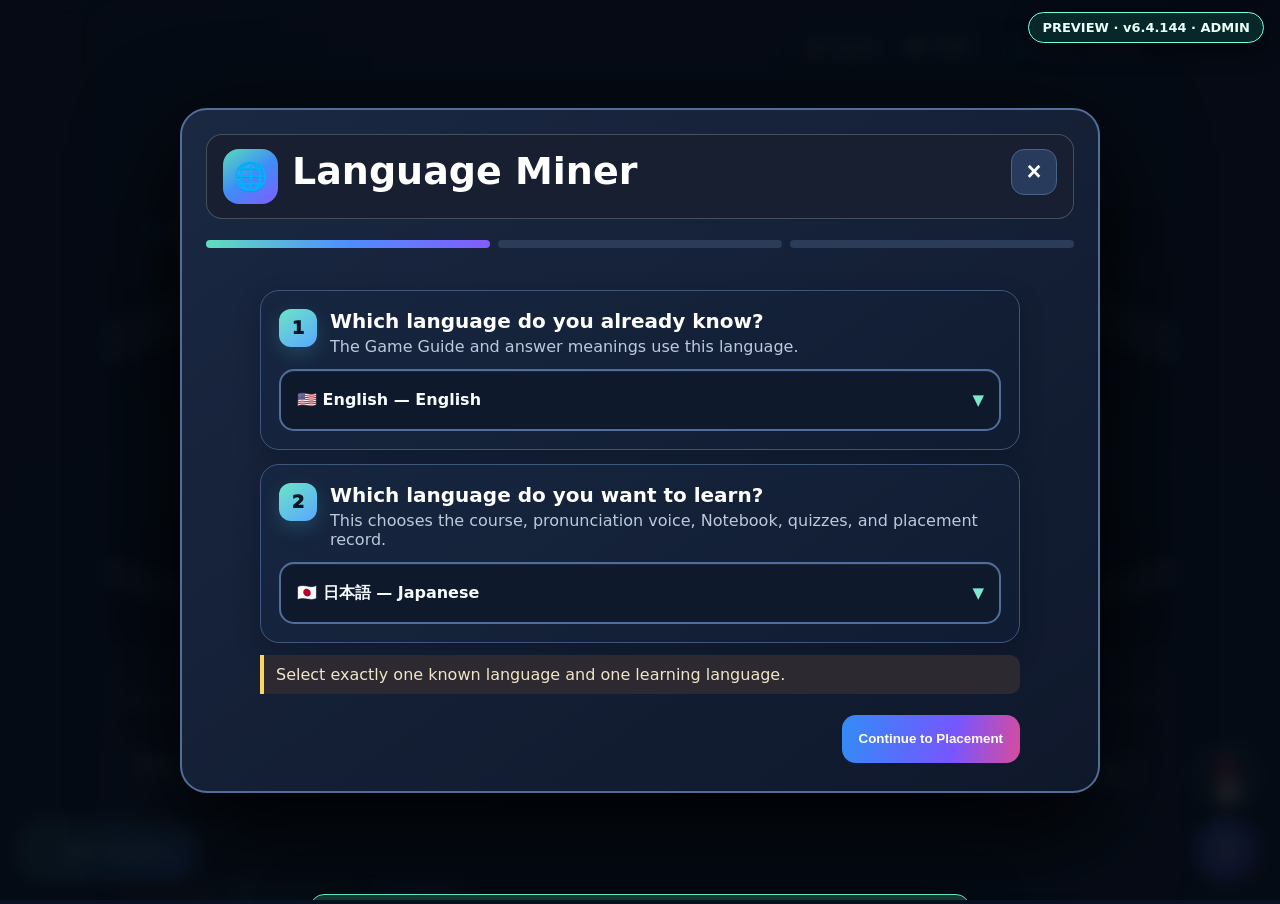
==== preview.html @ bab36afd "Add files via upload" ====
<!doctype html>
<html lang="en">
<head>
  <meta charset="utf-8">
  <meta name="viewport" content="width=device-width,initial-scale=1">
  <title>Language Miner v6.4.144 Preview</title>
  <style>
    html,body,iframe{width:100%;height:100%;margin:0;border:0;background:#07111f}
    #previewBadge{position:fixed;z-index:999999;right:16px;top:12px;padding:8px 13px;border:1px solid #78ffe0;border-radius:999px;background:#082b2be8;color:#eafff8;font:700 13px/1 system-ui;box-shadow:0 6px 22px #0008;pointer-events:none}
    @media(max-width:500px){#previewBadge{top:auto;right:8px;bottom:8px;padding:6px 9px;font-size:10px}}
  </style>
</head>
<body>
  <div id="previewBadge">PREVIEW · v6.4.144</div>
  <iframe id="gamePreview" src="index.html?v=6.4.144-community-shortcuts" title="Language Miner updated preview"></iframe>
  <script>
    (() => {
      const frame = document.getElementById('gamePreview');
      frame.addEventListener('load', () => {
        const app = frame.contentWindow;
        const previewParameters = new URLSearchParams(location.search);
        const previewProfile = previewParameters.get('profile') || '';
        const previewAdmin = previewParameters.get('admin') !== '0' && !previewProfile;
        const previewView = previewParameters.get('view') || 'admin';
        const previewTier = Math.max(0,Math.min(3,Number(previewParameters.get('tier'))||0));
        const previewAutoConfirm = previewParameters.get('autoconfirm') === '1';
        const profile = previewProfile === 'luna'
          ? {id:'preview-player-luna',name:'Luna Preview',cloudUserId:null,email:null}
          : previewProfile === 'kai'
          ? {id:'preview-player-kai',name:'Kai Preview',cloudUserId:null,email:null}
          : previewProfile === 'mina'
          ? {id:'preview-player-mina',name:'Mina Preview',cloudUserId:'preview-cloud-mina',email:'mina.preview@example.test'}
          : previewAdmin
          ? {id:'codex-preview',name:'Preview Admin',cloudUserId:'preview-admin',email:'preview-admin@local.test'}
          : {id:'codex-preview-player',name:'Preview Miner',cloudUserId:null,email:null};
        try {
          app.LANGUAGE_MINER_PREVIEW = true;
          app.LANGUAGE_MINER_PREVIEW_TIER = previewAdmin?3:previewTier;
          document.getElementById('previewBadge').textContent = `PREVIEW · v6.4.144 · ${previewAdmin?'ADMIN':'PLAYER'}`;
          if(!previewAdmin&&previewTier)document.getElementById('previewBadge').textContent+=` · TIER ${previewTier}`;
          if (previewAutoConfirm) app.confirm = () => true;
          app.renderProfileList ||= () => {};
          const demoProfiles = [
            profile,
            {id:'preview-player-mina',name:'Mina Preview',email:'mina.preview@example.test',cloudUserId:'preview-cloud-mina',createdAt:Date.now()-86400000*12,lastPlayed:Date.now()-3600000},
            {id:'preview-player-kai',name:'Kai Preview',createdAt:Date.now()-86400000*8,lastPlayed:Date.now()-7200000},
            {id:'preview-player-luna',name:'Luna Preview',createdAt:Date.now()-86400000*3,lastPlayed:Date.now()-10800000}
          ];
          let previewProfiles=[];try{previewProfiles=JSON.parse(app.localStorage.getItem('jm_profiles')||'[]')||[];}catch{}
          demoProfiles.forEach(item=>{const index=previewProfiles.findIndex(existing=>existing.id===item.id);if(index>=0)previewProfiles[index]={...previewProfiles[index],...item};else previewProfiles.push(item);});
          app.localStorage.setItem('jm_profiles',JSON.stringify(previewProfiles));
          const previewDay=offset=>{const date=new Date();date.setDate(date.getDate()-offset);return `${date.getFullYear()}-${String(date.getMonth()+1).padStart(2,'0')}-${String(date.getDate()).padStart(2,'0')}`;};
          const minaDays=[9,8,7,5,4,3,2,1,0].map(previewDay),kaiDays=[13,10,7,6,3].map(previewDay);
          app.localStorage.setItem('jm_profile_preview-player-mina',JSON.stringify({onboardingComplete:true,placementTestCompleted:true,placementUnlockedThrough:2,selectedStage:2,level:18,xp:240,hearts:5,maxHearts:5,hints:7,shields:3,stageXp:[18240,24000,16000,0,0,0,0],clearedStages:[0,1],studyDates:minaDays,lastPracticeDate:previewDay(0),bestStreak:4,analytics:{answered:286,correct:241,wrong:45,reading:48,listening:36,grammar:62,vocabulary:118,kanji:22},studyTimeByDate:Object.fromEntries(minaDays.map((day,index)=>[day,(18+index*4)*60000])),v5:{srs:{uno:{dueAt:Date.now()-60000},dos:{dueAt:Date.now()-30000},tres:{dueAt:Date.now()+86400000}},reviewed:37,bossFastestTimes:{0:118000},bossDefeated:[0],bossWins:1}}));
          app.localStorage.setItem('jm_profile_preview-player-kai',JSON.stringify({onboardingComplete:true,placementTestCompleted:true,placementUnlockedThrough:1,selectedStage:1,level:9,xp:90,hearts:3,maxHearts:4,hints:4,shields:2,stageXp:[18240,11000,0,0,0,0,0],clearedStages:[0],studyDates:kaiDays,lastPracticeDate:previewDay(3),bestStreak:3,analytics:{answered:128,correct:94,wrong:34,reading:12,listening:19,grammar:14,vocabulary:29,kanji:54},studyTimeByDate:Object.fromEntries(kaiDays.map((day,index)=>[day,(11+index*5)*60000])),placementResult:{score:7,total:10,completedAt:Date.now()-86400000*18,fastestTimeMs:93000},jlptReviewCheckpoints:{'2:vocabulary:2':{best:88,lastScore:88,attempts:2,passed:true,passedAt:Date.now()-86400000*3,fastestTimeMs:121000}},v5:{srs:{ichi:{dueAt:Date.now()-120000},ni:{dueAt:Date.now()+172800000}},reviewed:18,bossFastestTimes:{0:142000},bossDefeated:[0],bossWins:1}}));
          app.localStorage.setItem('jm_profile_preview-player-luna',JSON.stringify({onboardingComplete:true,placementTestCompleted:true,selectedStage:0,level:4,xp:55,hearts:3,maxHearts:3,stageXp:[4800,0,0,0,0,0,0],studyDates:[previewDay(2)],lastPracticeDate:previewDay(2),analytics:{answered:38,correct:29,wrong:9,vocabulary:9,kanji:29},studyTimeByDate:{[previewDay(2)]:840000},v5:{srs:{go:{dueAt:Date.now()+86400000}},reviewed:3}}));
          app.localStorage.setItem('lm_multilingual_functional_preview_v1:cloud:preview-cloud-mina',JSON.stringify({known:'en',learning:'es',placements:{es:{status:'tested',score:6,total:10,completedAt:Date.now()-86400000*20,fastestTimeMs:86000}},guides:{es:true},progress:{es:{answered:286,correct:241,xp:16100,mineXpByMine:{0:25000,1:12600},courseMastery:{},bossBestByMine:{0:100},bossDefeatedByMine:{0:true},bossFastestByMine:{0:118000},reviewCheckpoints:{'1:vocabulary:2':{best:92,lastScore:92,attempts:3,passed:true,passedAt:Date.now()-86400000*2,fastestTimeMs:104000}},selectedMine:1}}}));
          app.localStorage.setItem('lm_multilingual_functional_preview_v1:local:Kai Preview',JSON.stringify({known:'en',learning:'ja',placements:{ja:'beginner'},guides:{ja:true},progress:{}}));
          app.localStorage.setItem('lm_multilingual_functional_preview_v1:local:Luna Preview',JSON.stringify({known:'en',learning:'fr',placements:{fr:'beginner'},guides:{fr:true},progress:{fr:{answered:38,correct:29,xp:4800,mineXpByMine:{0:4800},selectedMine:0}}}));
          let existingPreviewState={};try{existingPreviewState=JSON.parse(app.localStorage.getItem(`jm_profile_${profile.id}`)||'{}')||{};}catch{}
          app.localStorage.setItem(`jm_profile_${profile.id}`, JSON.stringify({...existingPreviewState,
            onboardingComplete:true,
            placementTestCompleted:true,
            placementRewardClaimed:true,
            placementUnlockedThrough:0,
            selectedStage:0
          }));
          app.loadProfile?.(profile, previewAdmin);
          if(!previewAdmin){
            const applyPreviewTier=()=>{app.loadProfile?.(profile,false);app.setJapaneseMinerVerifiedSupporterEntitlement?.({tier:previewTier,connected:previewTier>0,source:'preview'});};
            applyPreviewTier();
            const previewTierTimer=app.setInterval(applyPreviewTier,400);
            app.setTimeout(()=>app.clearInterval(previewTierTimer),8000);
          }
          const alphabetMastery = Object.fromEntries('ABCDEFGHIJKLMNOPQRSTUVWXYZ'.split('').map(letter => [`alphabet:${letter}`, 20]));
          const previewCourseSettings = JSON.stringify({
              known:'en',
              learning:'ja',
              placements:{ja:'beginner'},
              guides:{ja:true},
              progress:{en:{answered:25,correct:25,xp:250,mineXpByMine:{0:250},courseMastery:alphabetMastery,bossBestByMine:{},bossDefeatedByMine:{},reviewCheckpoints:{},selectedMine:0}}
            });
          const cloudId = app.languageMinerCloudAuth?.getSession?.()?.user?.id;
          app.localStorage.setItem(`lm_multilingual_functional_preview_v1:${cloudId?`cloud:${cloudId}`:`local:${profile.name}`}`, previewCourseSettings);
          app.localStorage.setItem(`lm_multilingual_functional_preview_v1:local:${profile.name}`, previewCourseSettings);
          app.dispatchEvent(new app.CustomEvent('lm-cloud-session-changed'));
          if (previewView === 'map') app.setTimeout(() => app.openJapaneseMinerV5?.('map'), 1100);
          else if (previewView === 'parent') app.setTimeout(() => app.openLanguageMinerParentTeacherCenter?.(), 1300);
          else if (previewView === 'admin' && previewAdmin) app.setTimeout(() => app.document.getElementById('developerBtn')?.click(), 1100);
        } catch (error) {
          console.error('Preview setup failed', error);
        }
      }, {once:true});
    })();
  </script>
</body>
</html>
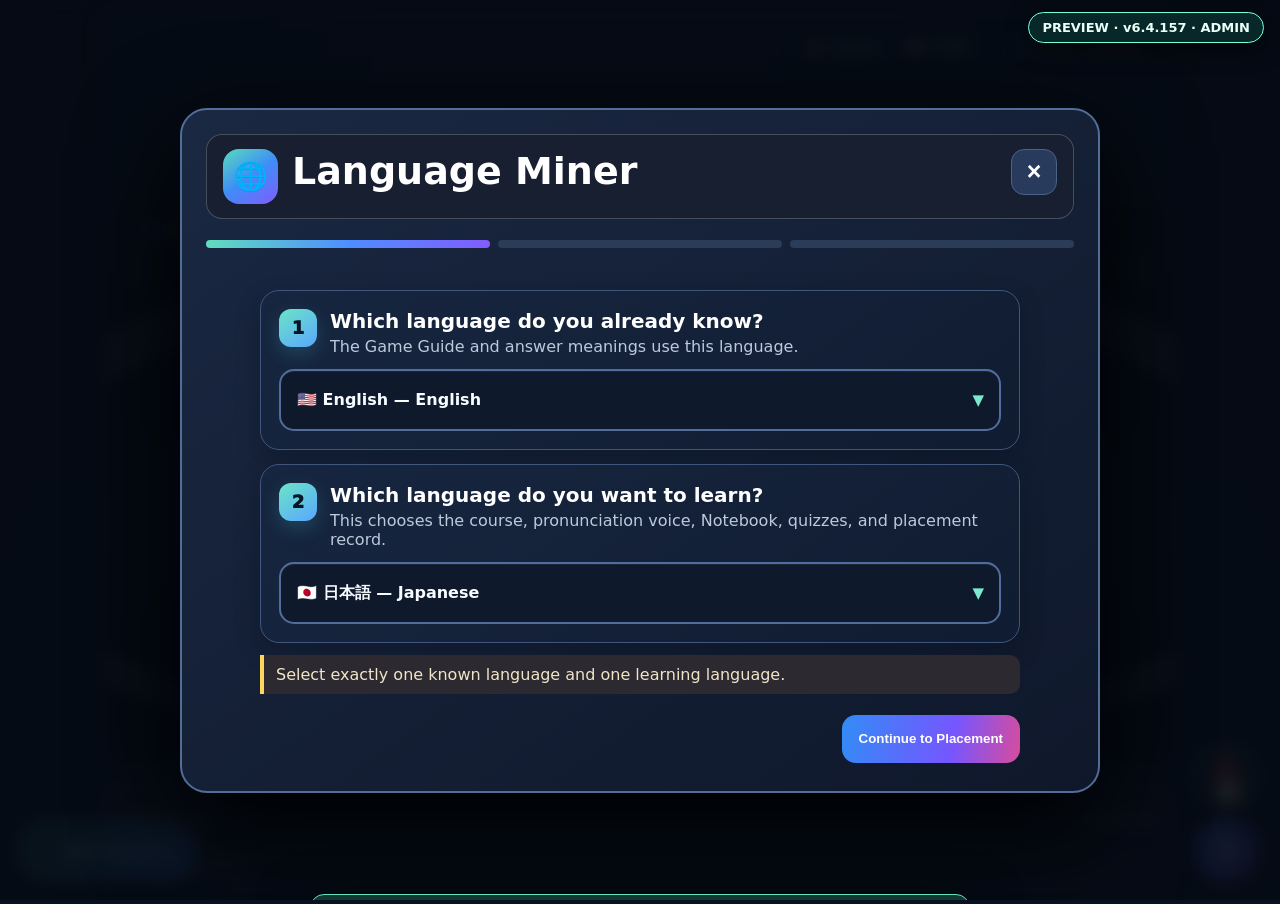
==== commit 68acec5c: "Add files via upload" ====
--- a/preview.html
+++ b/preview.html
@@ -3,18 +3,22 @@
 <head>
   <meta charset="utf-8">
   <meta name="viewport" content="width=device-width,initial-scale=1">
-  <title>Language Miner v6.4.144 Preview</title>
+  <title>Language Miner v6.4.157 Preview</title>
   <style>
     html,body,iframe{width:100%;height:100%;margin:0;border:0;background:#07111f}
+    body.phone-preview{display:grid;place-items:start center;overflow:auto;background:#020711}
+    body.phone-preview iframe{width:min(430px,100%);height:900px;min-height:100dvh;box-shadow:0 0 0 1px #78ffe055,0 24px 80px #000}
     #previewBadge{position:fixed;z-index:999999;right:16px;top:12px;padding:8px 13px;border:1px solid #78ffe0;border-radius:999px;background:#082b2be8;color:#eafff8;font:700 13px/1 system-ui;box-shadow:0 6px 22px #0008;pointer-events:none}
     @media(max-width:500px){#previewBadge{top:auto;right:8px;bottom:8px;padding:6px 9px;font-size:10px}}
   </style>
 </head>
 <body>
-  <div id="previewBadge">PREVIEW · v6.4.144</div>
-  <iframe id="gamePreview" src="index.html?v=6.4.144-community-shortcuts" title="Language Miner updated preview"></iframe>
+  <div id="previewBadge">PREVIEW · v6.4.157</div>
+  <iframe id="gamePreview" src="index.html?v=6.4.157-language-aware-polish-final5" title="Language Miner updated preview"></iframe>
   <script>
     (() => {
+      const pageParameters = new URLSearchParams(location.search);
+      if(pageParameters.get('device') === 'phone') document.body.classList.add('phone-preview');
       const frame = document.getElementById('gamePreview');
       frame.addEventListener('load', () => {
         const app = frame.contentWindow;
@@ -22,6 +26,14 @@
         const previewProfile = previewParameters.get('profile') || '';
         const previewAdmin = previewParameters.get('admin') !== '0' && !previewProfile;
         const previewView = previewParameters.get('view') || 'admin';
+        const previewSignedOut = previewParameters.get('signedout') === '1';
+        const previewWallpaper = previewParameters.get('wallpaper') || '';
+        const previewMineWallpaper = previewParameters.get('minewallpaper') || '';
+        const supportedPreviewLanguages = new Set(['ja','en','es','ru','ko','zh','it','fr','de','pt','vi','th','tr','id','pl','el','uk']);
+        const requestedPreviewKnownLanguage = previewParameters.get('known') || 'en';
+        const previewKnown = supportedPreviewLanguages.has(requestedPreviewKnownLanguage) ? requestedPreviewKnownLanguage : 'en';
+        const requestedPreviewLanguage = previewParameters.get('learning') || 'ja';
+        const previewLearning = supportedPreviewLanguages.has(requestedPreviewLanguage) ? requestedPreviewLanguage : 'ja';
         const previewTier = Math.max(0,Math.min(3,Number(previewParameters.get('tier'))||0));
         const previewAutoConfirm = previewParameters.get('autoconfirm') === '1';
         const profile = previewProfile === 'luna'
@@ -36,7 +48,7 @@
         try {
           app.LANGUAGE_MINER_PREVIEW = true;
           app.LANGUAGE_MINER_PREVIEW_TIER = previewAdmin?3:previewTier;
-          document.getElementById('previewBadge').textContent = `PREVIEW · v6.4.144 · ${previewAdmin?'ADMIN':'PLAYER'}`;
+          document.getElementById('previewBadge').textContent = `PREVIEW · v6.4.157 · ${previewAdmin?'ADMIN':'PLAYER'}`;
           if(!previewAdmin&&previewTier)document.getElementById('previewBadge').textContent+=` · TIER ${previewTier}`;
           if (previewAutoConfirm) app.confirm = () => true;
           app.renderProfileList ||= () => {};
@@ -51,14 +63,27 @@
           app.localStorage.setItem('jm_profiles',JSON.stringify(previewProfiles));
           const previewDay=offset=>{const date=new Date();date.setDate(date.getDate()-offset);return `${date.getFullYear()}-${String(date.getMonth()+1).padStart(2,'0')}-${String(date.getDate()).padStart(2,'0')}`;};
           const minaDays=[9,8,7,5,4,3,2,1,0].map(previewDay),kaiDays=[13,10,7,6,3].map(previewDay);
-          app.localStorage.setItem('jm_profile_preview-player-mina',JSON.stringify({onboardingComplete:true,placementTestCompleted:true,placementUnlockedThrough:2,selectedStage:2,level:18,xp:240,hearts:5,maxHearts:5,hints:7,shields:3,stageXp:[18240,24000,16000,0,0,0,0],clearedStages:[0,1],studyDates:minaDays,lastPracticeDate:previewDay(0),bestStreak:4,analytics:{answered:286,correct:241,wrong:45,reading:48,listening:36,grammar:62,vocabulary:118,kanji:22},studyTimeByDate:Object.fromEntries(minaDays.map((day,index)=>[day,(18+index*4)*60000])),v5:{srs:{uno:{dueAt:Date.now()-60000},dos:{dueAt:Date.now()-30000},tres:{dueAt:Date.now()+86400000}},reviewed:37,bossFastestTimes:{0:118000},bossDefeated:[0],bossWins:1}}));
+          const minaReport=[
+            {id:'preview-es-easy',group:'reviewQuiz',type:'Spanish Level 2 Vocabulary Review Quiz',course:'Spanish',level:'Level 2',section:'Vocabulary',lessons:'1–2',difficulty:'easy',score:92,correct:23,total:25,answered:25,passed:true,completedAt:Date.now()-86400000*2,durationMs:104000,finishReason:'completed'},
+            {id:'preview-es-hard',group:'reviewQuiz',type:'Spanish Level 2 Grammar Review Quiz',course:'Spanish',level:'Level 2',section:'Grammar',lessons:'1–2',difficulty:'hard',score:76,correct:19,total:25,answered:25,passed:true,completedAt:Date.now()-86400000,durationMs:132000,finishReason:'completed'},
+            {id:'preview-es-guardian',group:'guardian',type:'Spanish Level 1 Guardian Test',course:'Spanish',level:'Level 1',difficulty:'hard',score:100,correct:25,total:25,answered:25,passed:true,completedAt:Date.now()-86400000*4,durationMs:118000,finishReason:'completed'}
+          ];
+          app.localStorage.setItem('jm_profile_preview-player-mina',JSON.stringify({onboardingComplete:true,placementTestCompleted:true,placementUnlockedThrough:2,selectedStage:2,level:18,xp:240,hearts:5,maxHearts:5,hints:7,shields:3,stageXp:[18240,24000,16000,0,0,0,0],clearedStages:[0,1],studyDates:minaDays,lastPracticeDate:previewDay(0),bestStreak:4,analytics:{answered:286,correct:241,wrong:45,reading:48,listening:36,grammar:62,vocabulary:118,kanji:22},studyTimeByDate:Object.fromEntries(minaDays.map((day,index)=>[day,(18+index*4)*60000])),learningReport:{assessmentAttempts:minaReport},v5:{srs:{uno:{dueAt:Date.now()-60000},dos:{dueAt:Date.now()-30000},tres:{dueAt:Date.now()+86400000}},reviewed:37,bossFastestTimes:{0:118000},bossDefeated:[0],bossWins:1}}));
           app.localStorage.setItem('jm_profile_preview-player-kai',JSON.stringify({onboardingComplete:true,placementTestCompleted:true,placementUnlockedThrough:1,selectedStage:1,level:9,xp:90,hearts:3,maxHearts:4,hints:4,shields:2,stageXp:[18240,11000,0,0,0,0,0],clearedStages:[0],studyDates:kaiDays,lastPracticeDate:previewDay(3),bestStreak:3,analytics:{answered:128,correct:94,wrong:34,reading:12,listening:19,grammar:14,vocabulary:29,kanji:54},studyTimeByDate:Object.fromEntries(kaiDays.map((day,index)=>[day,(11+index*5)*60000])),placementResult:{score:7,total:10,completedAt:Date.now()-86400000*18,fastestTimeMs:93000},jlptReviewCheckpoints:{'2:vocabulary:2':{best:88,lastScore:88,attempts:2,passed:true,passedAt:Date.now()-86400000*3,fastestTimeMs:121000}},v5:{srs:{ichi:{dueAt:Date.now()-120000},ni:{dueAt:Date.now()+172800000}},reviewed:18,bossFastestTimes:{0:142000},bossDefeated:[0],bossWins:1}}));
           app.localStorage.setItem('jm_profile_preview-player-luna',JSON.stringify({onboardingComplete:true,placementTestCompleted:true,selectedStage:0,level:4,xp:55,hearts:3,maxHearts:3,stageXp:[4800,0,0,0,0,0,0],studyDates:[previewDay(2)],lastPracticeDate:previewDay(2),analytics:{answered:38,correct:29,wrong:9,vocabulary:9,kanji:29},studyTimeByDate:{[previewDay(2)]:840000},v5:{srs:{go:{dueAt:Date.now()+86400000}},reviewed:3}}));
-          app.localStorage.setItem('lm_multilingual_functional_preview_v1:cloud:preview-cloud-mina',JSON.stringify({known:'en',learning:'es',placements:{es:{status:'tested',score:6,total:10,completedAt:Date.now()-86400000*20,fastestTimeMs:86000}},guides:{es:true},progress:{es:{answered:286,correct:241,xp:16100,mineXpByMine:{0:25000,1:12600},courseMastery:{},bossBestByMine:{0:100},bossDefeatedByMine:{0:true},bossFastestByMine:{0:118000},reviewCheckpoints:{'1:vocabulary:2':{best:92,lastScore:92,attempts:3,passed:true,passedAt:Date.now()-86400000*2,fastestTimeMs:104000}},selectedMine:1}}}));
+          const minaMastery=Object.fromEntries(Array.from({length:35},(_,index)=>[`vocabulary:${index+1}`,index<25?88:42]));
+          app.localStorage.setItem('lm_multilingual_functional_preview_v1:cloud:preview-cloud-mina',JSON.stringify({known:'en',learning:'es',placements:{es:{status:'tested',score:6,total:10,completedAt:Date.now()-86400000*20,fastestTimeMs:86000}},guides:{es:true},progress:{es:{answered:286,correct:241,xp:16100,mineXpByMine:{0:25000,1:12600},courseMastery:minaMastery,bossBestByMine:{0:100},bossDefeatedByMine:{0:true},bossFastestByMine:{0:118000},reviewCheckpoints:{'1:vocabulary:2':{best:92,lastScore:92,attempts:3,passed:true,passedAt:Date.now()-86400000*2,fastestTimeMs:104000}},selectedMine:1}}}));
           app.localStorage.setItem('lm_multilingual_functional_preview_v1:local:Kai Preview',JSON.stringify({known:'en',learning:'ja',placements:{ja:'beginner'},guides:{ja:true},progress:{}}));
           app.localStorage.setItem('lm_multilingual_functional_preview_v1:local:Luna Preview',JSON.stringify({known:'en',learning:'fr',placements:{fr:'beginner'},guides:{fr:true},progress:{fr:{answered:38,correct:29,xp:4800,mineXpByMine:{0:4800},selectedMine:0}}}));
           let existingPreviewState={};try{existingPreviewState=JSON.parse(app.localStorage.getItem(`jm_profile_${profile.id}`)||'{}')||{};}catch{}
-          app.localStorage.setItem(`jm_profile_${profile.id}`, JSON.stringify({...existingPreviewState,
+          const previewCrystalWallpapers=['moonstone-cathedral','amethyst-crown','emerald-geode','sapphire-ice','sunstone-ember'];
+          const previewWallpaperState=previewCrystalWallpapers.includes(previewWallpaper)?{ownedWallpapers:[...new Set([...(existingPreviewState.ownedWallpapers||[]),'midnight',previewWallpaper])],equippedWallpaper:previewWallpaper,colorTheme:'midnight'}:{};
+          const previewMineWallpapers=['classic','sakura-grotto','crystal-cathedral','bamboo-tunnel','sunken-mine','magma-forge','aurora-cavern','galaxy-depths','art-azure-passage','art-amethyst-dream','art-moonlit-ice','art-sapphire-river','art-emerald-moss','art-rose-quartz','art-golden-topaz','art-ruby-forge','art-aurora-prism','art-celestial-galaxy','art-opal-hollow','art-ancient-lantern'];
+          const previewMineWallpaperState=previewMineWallpapers.includes(previewMineWallpaper)?{ownedMineWallpapers:[...new Set([...(existingPreviewState.ownedMineWallpapers||[]),'classic',previewMineWallpaper])],equippedMineWallpaper:previewMineWallpaper}:{};
+          const previewMaxHearts=Math.max(3,Math.min(14,Number(existingPreviewState.maxHearts)||3));
+          const previewHeartState=previewParameters.has('hearts')?{maxHearts:previewMaxHearts,hearts:Math.max(0,Math.min(previewMaxHearts,Math.round(Number(previewParameters.get('hearts')))||0))}:{};
+          if(previewParameters.get('heartreward')==='ready')previewHeartState.patreonHeartVideoReward={lastClaimedAt:0,lastTier:0,claims:Number(existingPreviewState.patreonHeartVideoReward?.claims)||0};
+          app.localStorage.setItem(`jm_profile_${profile.id}`, JSON.stringify({...existingPreviewState,...previewWallpaperState,...previewMineWallpaperState,...previewHeartState,
             onboardingComplete:true,
             placementTestCompleted:true,
             placementRewardClaimed:true,
@@ -66,7 +91,7 @@
             selectedStage:0
           }));
           app.loadProfile?.(profile, previewAdmin);
-          if(!previewAdmin){
+          if(!previewAdmin&&!previewSignedOut){
             const applyPreviewTier=()=>{app.loadProfile?.(profile,false);app.setJapaneseMinerVerifiedSupporterEntitlement?.({tier:previewTier,connected:previewTier>0,source:'preview'});};
             applyPreviewTier();
             const previewTierTimer=app.setInterval(applyPreviewTier,400);
@@ -74,18 +99,20 @@
           }
           const alphabetMastery = Object.fromEntries('ABCDEFGHIJKLMNOPQRSTUVWXYZ'.split('').map(letter => [`alphabet:${letter}`, 20]));
           const previewCourseSettings = JSON.stringify({
-              known:'en',
-              learning:'ja',
-              placements:{ja:'beginner'},
-              guides:{ja:true},
-              progress:{en:{answered:25,correct:25,xp:250,mineXpByMine:{0:250},courseMastery:alphabetMastery,bossBestByMine:{},bossDefeatedByMine:{},reviewCheckpoints:{},selectedMine:0}}
+              known:previewKnown,
+              learning:previewLearning,
+              placements:{[previewLearning]:'beginner'},
+              guides:{[previewLearning]:true},
+              progress:{[previewLearning]:{answered:25,correct:25,xp:250,mineXpByMine:{0:250},sectionAnswers:{alphabet:25},courseMastery:alphabetMastery,bossBestByMine:{},bossDefeatedByMine:{},reviewCheckpoints:{},selectedMine:0}}
             });
           const cloudId = app.languageMinerCloudAuth?.getSession?.()?.user?.id;
           app.localStorage.setItem(`lm_multilingual_functional_preview_v1:${cloudId?`cloud:${cloudId}`:`local:${profile.name}`}`, previewCourseSettings);
           app.localStorage.setItem(`lm_multilingual_functional_preview_v1:local:${profile.name}`, previewCourseSettings);
           app.dispatchEvent(new app.CustomEvent('lm-cloud-session-changed'));
-          if (previewView === 'map') app.setTimeout(() => app.openJapaneseMinerV5?.('map'), 1100);
+          if (previewSignedOut) app.setTimeout(() => app.languageMinerLogout?.(), 1100);
+          else if (previewView === 'map') app.setTimeout(() => app.openJapaneseMinerV5?.('map'), 1100);
           else if (previewView === 'parent') app.setTimeout(() => app.openLanguageMinerParentTeacherCenter?.(), 1300);
+          else if (previewView === 'wallpapers') {const openWallpaperPreview=()=>{app.document.getElementById('gameMenuBtn')?.click();app.setTimeout(()=>app.document.querySelector('[data-menu-action="shop"]')?.click(),120);app.setTimeout(()=>{const section=app.document.querySelector('[data-mine-cosmetic-section="wallpapers"]');if(section){section.open=true;section.scrollIntoView({block:'start'});}},520);};app.setTimeout(openWallpaperPreview,900);app.setTimeout(openWallpaperPreview,8300);}
           else if (previewView === 'admin' && previewAdmin) app.setTimeout(() => app.document.getElementById('developerBtn')?.click(), 1100);
         } catch (error) {
           console.error('Preview setup failed', error);
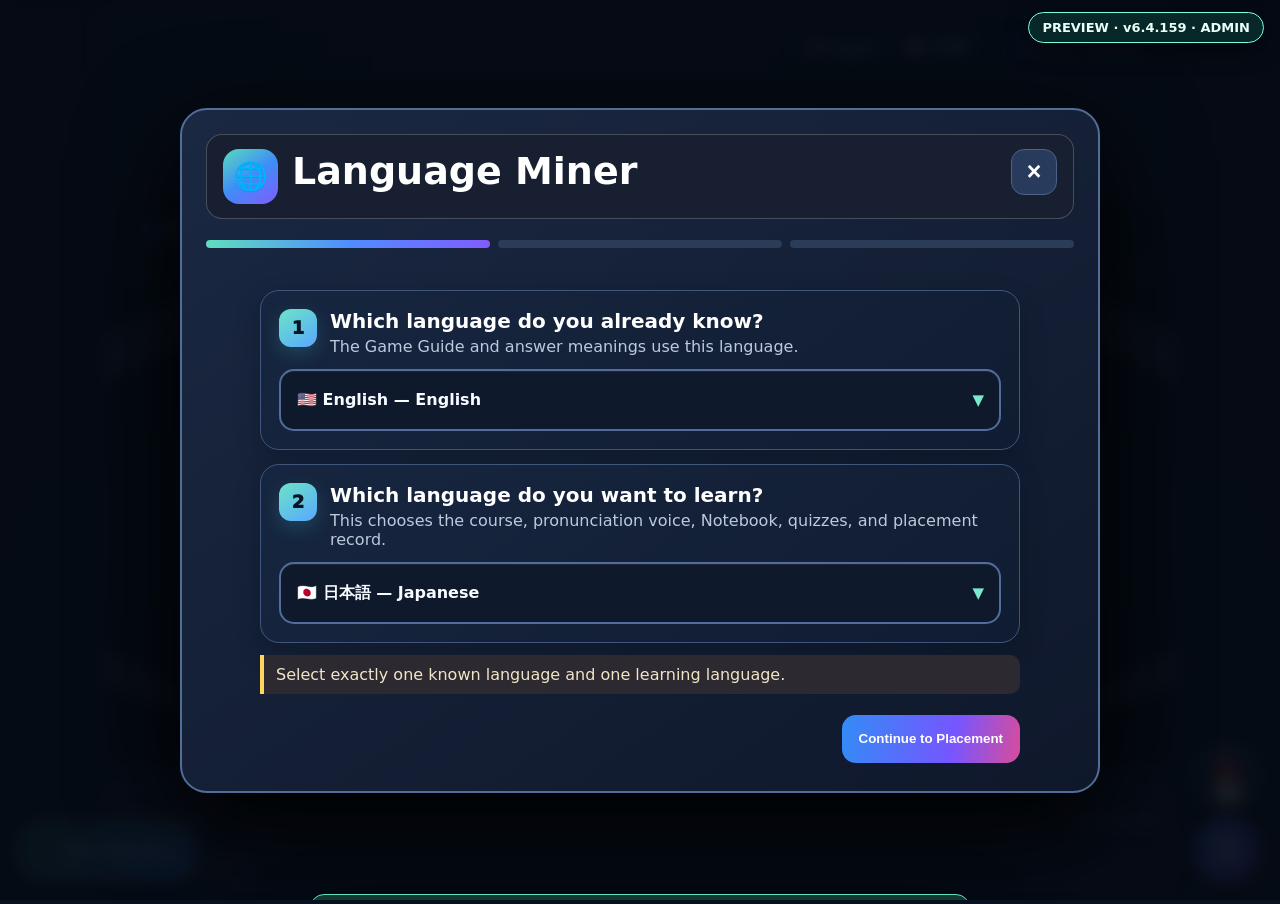
==== commit 1124b382: "Add files via upload" ====
--- a/preview.html
+++ b/preview.html
@@ -3,7 +3,7 @@
 <head>
   <meta charset="utf-8">
   <meta name="viewport" content="width=device-width,initial-scale=1">
-  <title>Language Miner v6.4.157 Preview</title>
+  <title>Language Miner v6.4.159 Preview</title>
   <style>
     html,body,iframe{width:100%;height:100%;margin:0;border:0;background:#07111f}
     body.phone-preview{display:grid;place-items:start center;overflow:auto;background:#020711}
@@ -13,8 +13,8 @@
   </style>
 </head>
 <body>
-  <div id="previewBadge">PREVIEW · v6.4.157</div>
-  <iframe id="gamePreview" src="index.html?v=6.4.157-language-aware-polish-final5" title="Language Miner updated preview"></iframe>
+  <div id="previewBadge">PREVIEW · v6.4.159</div>
+<iframe id="gamePreview" src="index.html?v=6.4.159-patreon-feature-videos" title="Language Miner updated preview"></iframe>
   <script>
     (() => {
       const pageParameters = new URLSearchParams(location.search);
@@ -48,7 +48,7 @@
         try {
           app.LANGUAGE_MINER_PREVIEW = true;
           app.LANGUAGE_MINER_PREVIEW_TIER = previewAdmin?3:previewTier;
-          document.getElementById('previewBadge').textContent = `PREVIEW · v6.4.157 · ${previewAdmin?'ADMIN':'PLAYER'}`;
+          document.getElementById('previewBadge').textContent = `PREVIEW · v6.4.159 · ${previewAdmin?'ADMIN':'PLAYER'}`;
           if(!previewAdmin&&previewTier)document.getElementById('previewBadge').textContent+=` · TIER ${previewTier}`;
           if (previewAutoConfirm) app.confirm = () => true;
           app.renderProfileList ||= () => {};
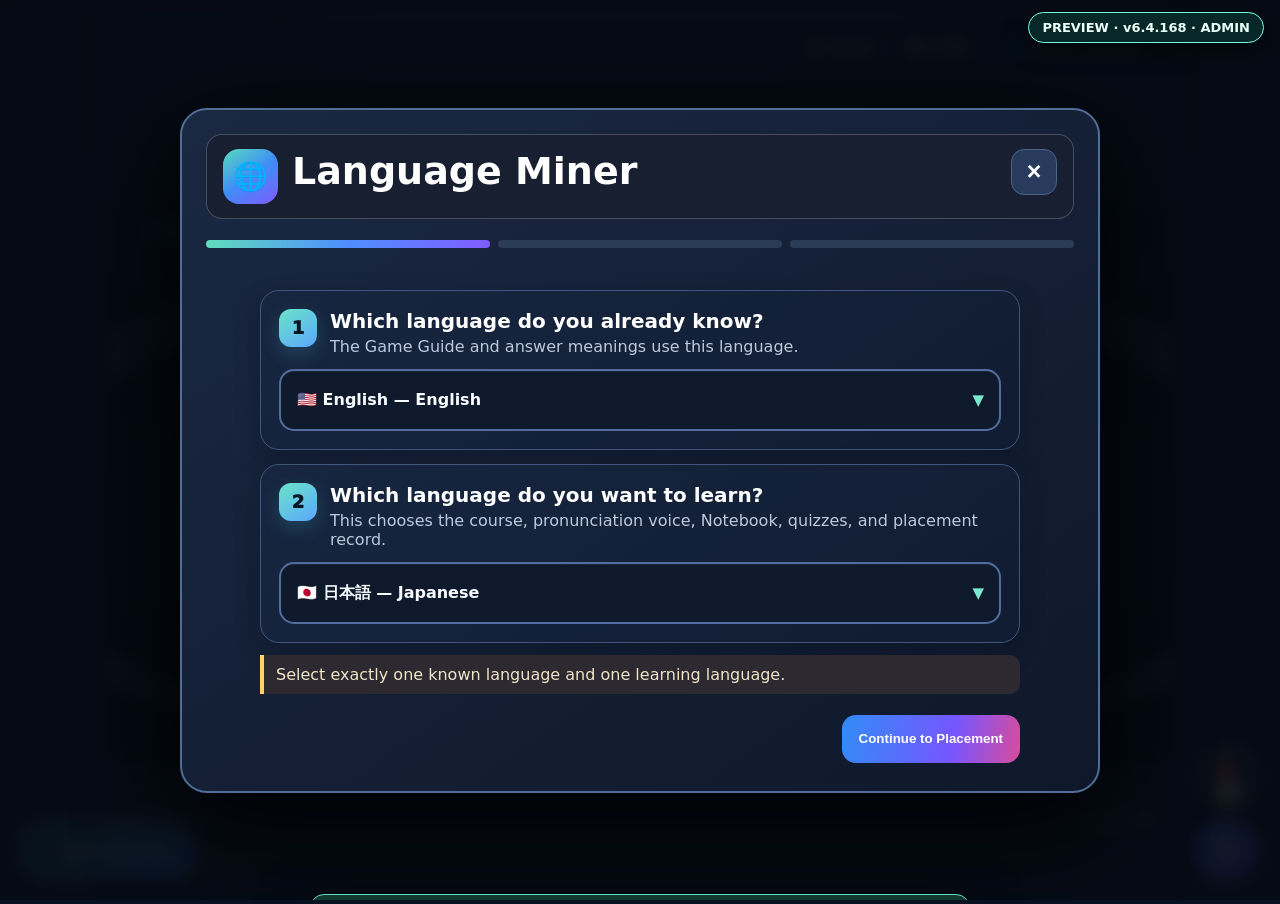
==== commit 1c081638: "Add files via upload" ====
--- a/preview.html
+++ b/preview.html
@@ -3,7 +3,7 @@
 <head>
   <meta charset="utf-8">
   <meta name="viewport" content="width=device-width,initial-scale=1">
-  <title>Language Miner v6.4.159 Preview</title>
+  <title>Language Miner v6.4.168 Preview</title>
   <style>
     html,body,iframe{width:100%;height:100%;margin:0;border:0;background:#07111f}
     body.phone-preview{display:grid;place-items:start center;overflow:auto;background:#020711}
@@ -13,8 +13,8 @@
   </style>
 </head>
 <body>
-  <div id="previewBadge">PREVIEW · v6.4.159</div>
-<iframe id="gamePreview" src="index.html?v=6.4.159-patreon-feature-videos" title="Language Miner updated preview"></iframe>
+  <div id="previewBadge">PREVIEW · v6.4.168</div>
+<iframe id="gamePreview" src="index.html?v=6.4.168-tap-to-swing" title="Language Miner updated preview"></iframe>
   <script>
     (() => {
       const pageParameters = new URLSearchParams(location.search);
@@ -48,7 +48,7 @@
         try {
           app.LANGUAGE_MINER_PREVIEW = true;
           app.LANGUAGE_MINER_PREVIEW_TIER = previewAdmin?3:previewTier;
-          document.getElementById('previewBadge').textContent = `PREVIEW · v6.4.159 · ${previewAdmin?'ADMIN':'PLAYER'}`;
+          document.getElementById('previewBadge').textContent = `PREVIEW · v6.4.168 · ${previewAdmin?'ADMIN':'PLAYER'}`;
           if(!previewAdmin&&previewTier)document.getElementById('previewBadge').textContent+=` · TIER ${previewTier}`;
           if (previewAutoConfirm) app.confirm = () => true;
           app.renderProfileList ||= () => {};
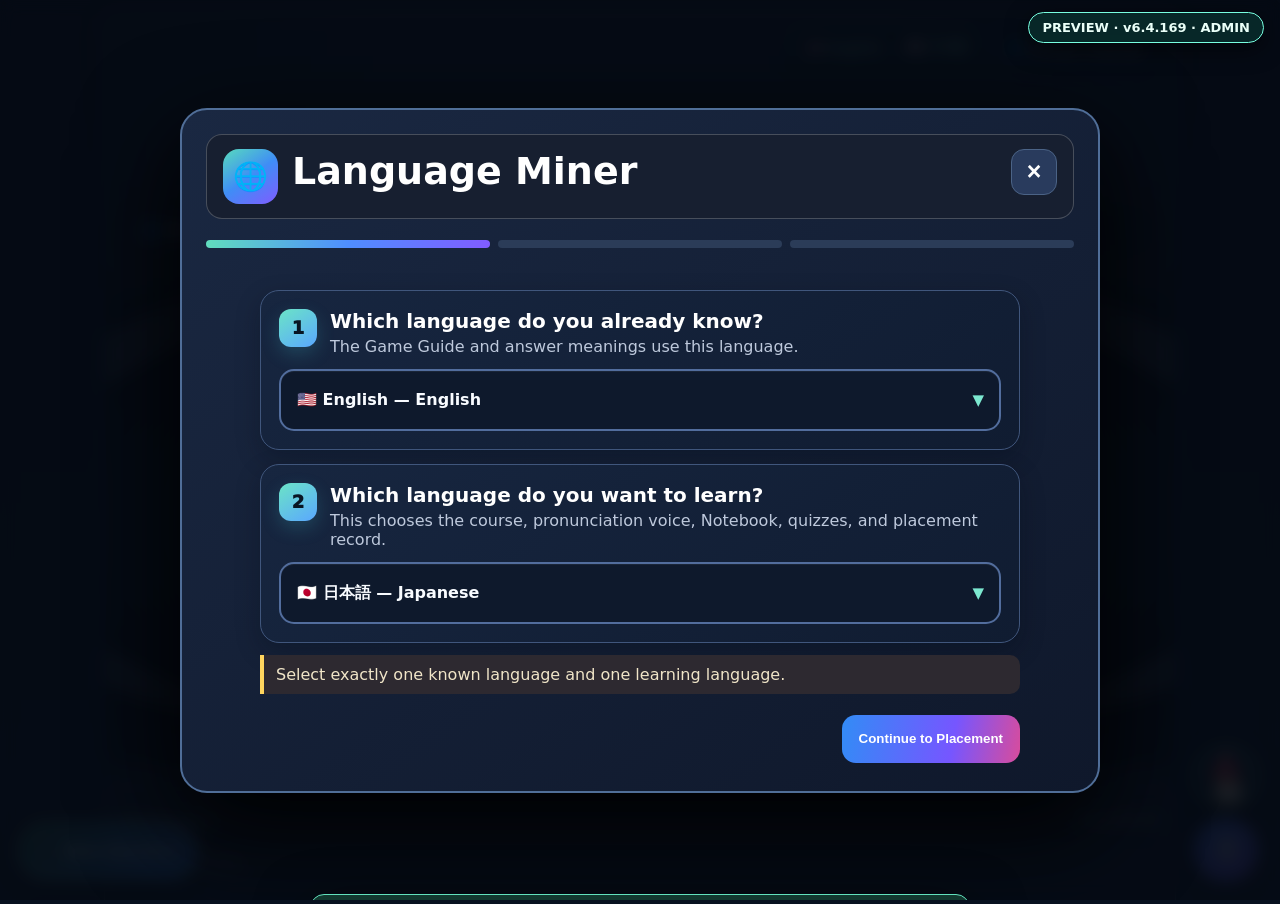
==== commit 5579bb4f: "Add files via upload" ====
--- a/preview.html
+++ b/preview.html
@@ -3,7 +3,7 @@
 <head>
   <meta charset="utf-8">
   <meta name="viewport" content="width=device-width,initial-scale=1">
-  <title>Language Miner v6.4.168 Preview</title>
+  <title>Language Miner v6.4.169 Preview</title>
   <style>
     html,body,iframe{width:100%;height:100%;margin:0;border:0;background:#07111f}
     body.phone-preview{display:grid;place-items:start center;overflow:auto;background:#020711}
@@ -13,8 +13,8 @@
   </style>
 </head>
 <body>
-  <div id="previewBadge">PREVIEW · v6.4.168</div>
-<iframe id="gamePreview" src="index.html?v=6.4.168-tap-to-swing" title="Language Miner updated preview"></iframe>
+  <div id="previewBadge">PREVIEW · v6.4.169</div>
+<iframe id="gamePreview" src="index.html?v=6.4.169-native-pronunciation-r2" title="Language Miner updated preview"></iframe>
   <script>
     (() => {
       const pageParameters = new URLSearchParams(location.search);
@@ -48,7 +48,7 @@
         try {
           app.LANGUAGE_MINER_PREVIEW = true;
           app.LANGUAGE_MINER_PREVIEW_TIER = previewAdmin?3:previewTier;
-          document.getElementById('previewBadge').textContent = `PREVIEW · v6.4.168 · ${previewAdmin?'ADMIN':'PLAYER'}`;
+          document.getElementById('previewBadge').textContent = `PREVIEW · v6.4.169 · ${previewAdmin?'ADMIN':'PLAYER'}`;
           if(!previewAdmin&&previewTier)document.getElementById('previewBadge').textContent+=` · TIER ${previewTier}`;
           if (previewAutoConfirm) app.confirm = () => true;
           app.renderProfileList ||= () => {};
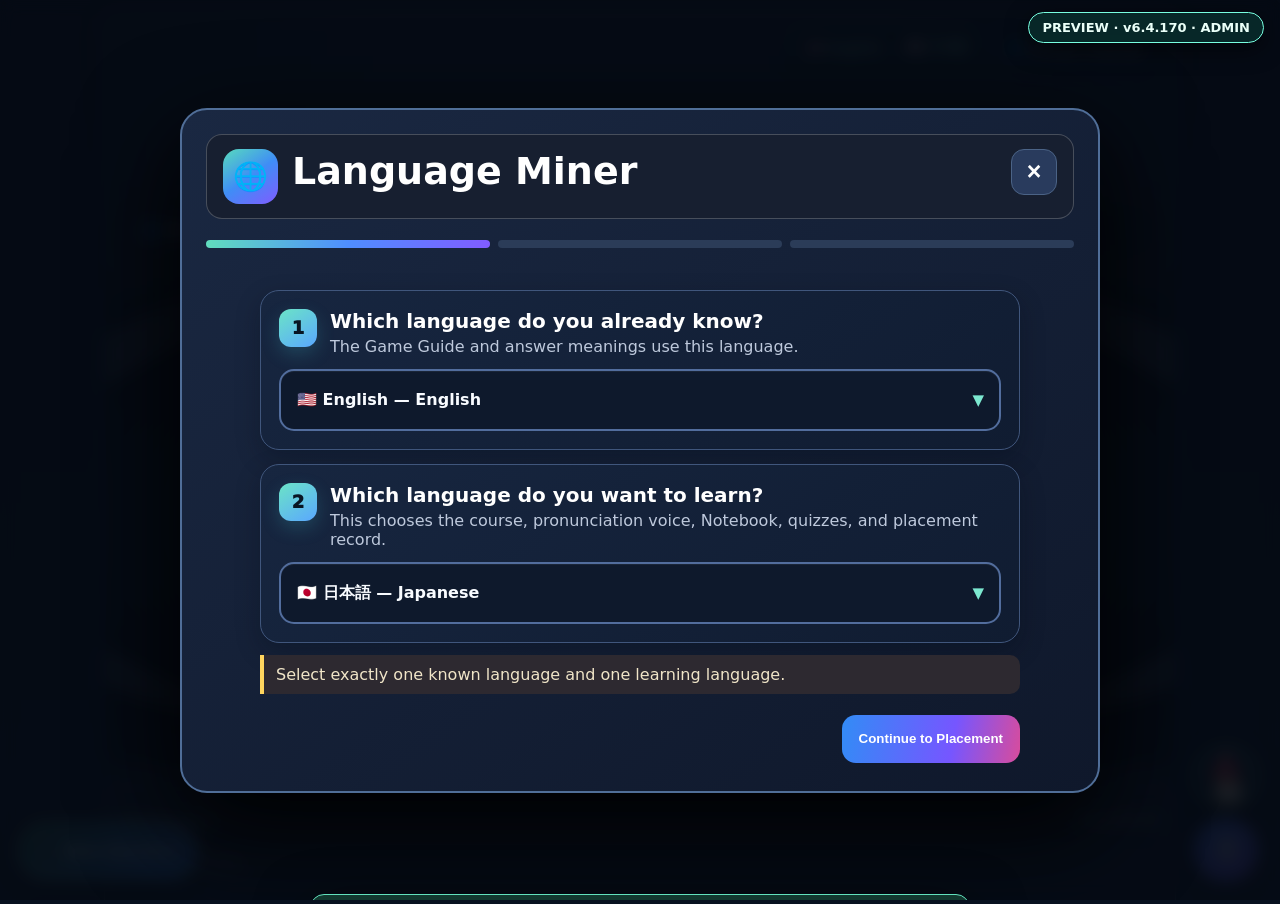
==== commit c2c749f5: "Add files via upload" ====
--- a/preview.html
+++ b/preview.html
@@ -3,7 +3,7 @@
 <head>
   <meta charset="utf-8">
   <meta name="viewport" content="width=device-width,initial-scale=1">
-  <title>Language Miner v6.4.169 Preview</title>
+  <title>Language Miner v6.4.170 Preview</title>
   <style>
     html,body,iframe{width:100%;height:100%;margin:0;border:0;background:#07111f}
     body.phone-preview{display:grid;place-items:start center;overflow:auto;background:#020711}
@@ -13,8 +13,8 @@
   </style>
 </head>
 <body>
-  <div id="previewBadge">PREVIEW · v6.4.169</div>
-<iframe id="gamePreview" src="index.html?v=6.4.169-native-pronunciation-r2" title="Language Miner updated preview"></iframe>
+  <div id="previewBadge">PREVIEW · v6.4.170</div>
+<iframe id="gamePreview" src="index.html?v=6.4.170-completed-mine-replay-r1" title="Language Miner updated preview"></iframe>
   <script>
     (() => {
       const pageParameters = new URLSearchParams(location.search);
@@ -48,7 +48,7 @@
         try {
           app.LANGUAGE_MINER_PREVIEW = true;
           app.LANGUAGE_MINER_PREVIEW_TIER = previewAdmin?3:previewTier;
-          document.getElementById('previewBadge').textContent = `PREVIEW · v6.4.169 · ${previewAdmin?'ADMIN':'PLAYER'}`;
+          document.getElementById('previewBadge').textContent = `PREVIEW · v6.4.170 · ${previewAdmin?'ADMIN':'PLAYER'}`;
           if(!previewAdmin&&previewTier)document.getElementById('previewBadge').textContent+=` · TIER ${previewTier}`;
           if (previewAutoConfirm) app.confirm = () => true;
           app.renderProfileList ||= () => {};
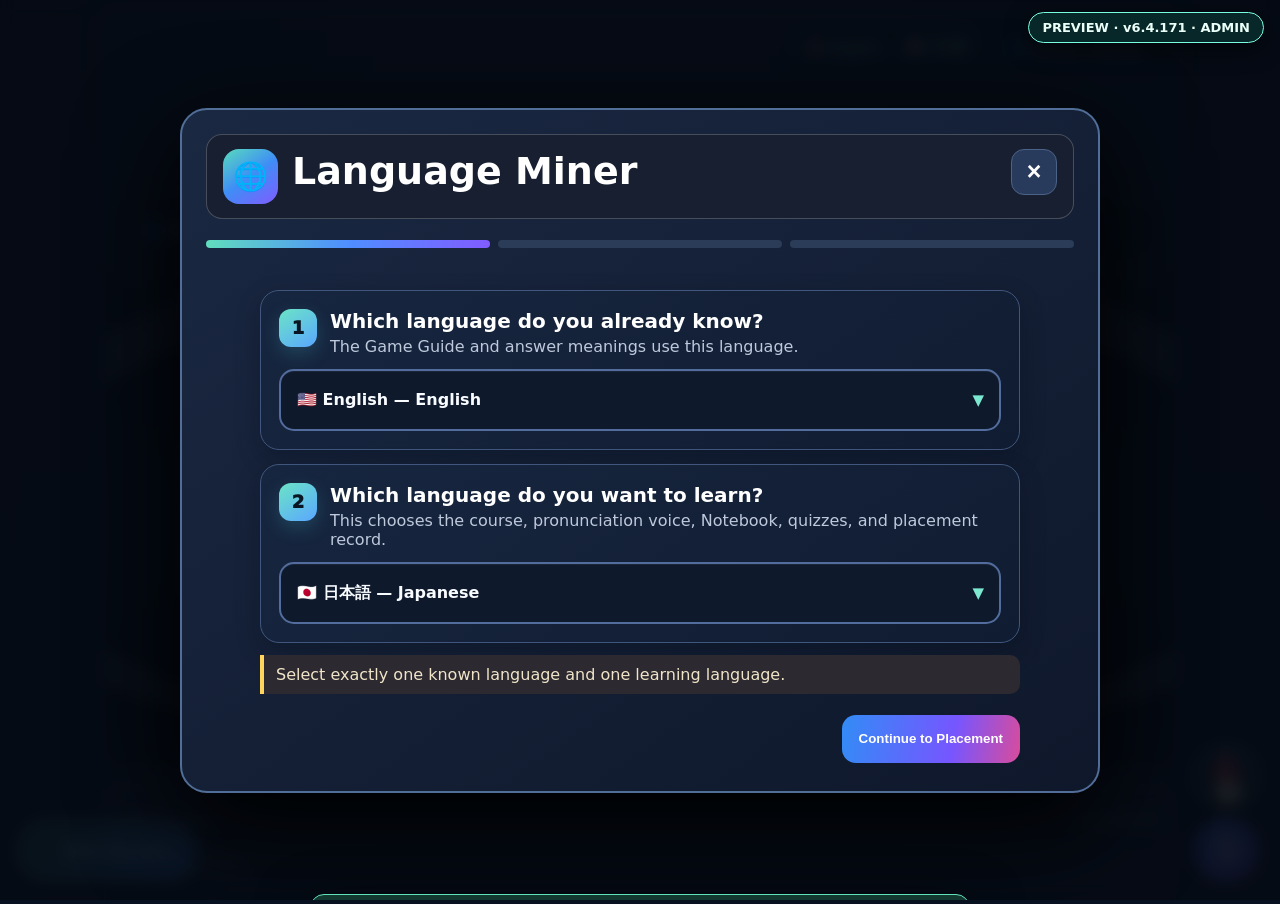
==== commit 514bda0a: "Add files via upload" ====
--- a/preview.html
+++ b/preview.html
@@ -3,7 +3,7 @@
 <head>
   <meta charset="utf-8">
   <meta name="viewport" content="width=device-width,initial-scale=1">
-  <title>Language Miner v6.4.170 Preview</title>
+  <title>Language Miner v6.4.171 Preview</title>
   <style>
     html,body,iframe{width:100%;height:100%;margin:0;border:0;background:#07111f}
     body.phone-preview{display:grid;place-items:start center;overflow:auto;background:#020711}
@@ -13,8 +13,8 @@
   </style>
 </head>
 <body>
-  <div id="previewBadge">PREVIEW · v6.4.170</div>
-<iframe id="gamePreview" src="index.html?v=6.4.170-completed-mine-replay-r1" title="Language Miner updated preview"></iframe>
+  <div id="previewBadge">PREVIEW · v6.4.171</div>
+<iframe id="gamePreview" src="index.html?v=6.4.171-native-voice-engine-r1" title="Language Miner updated preview"></iframe>
   <script>
     (() => {
       const pageParameters = new URLSearchParams(location.search);
@@ -48,7 +48,7 @@
         try {
           app.LANGUAGE_MINER_PREVIEW = true;
           app.LANGUAGE_MINER_PREVIEW_TIER = previewAdmin?3:previewTier;
-          document.getElementById('previewBadge').textContent = `PREVIEW · v6.4.170 · ${previewAdmin?'ADMIN':'PLAYER'}`;
+          document.getElementById('previewBadge').textContent = `PREVIEW · v6.4.171 · ${previewAdmin?'ADMIN':'PLAYER'}`;
           if(!previewAdmin&&previewTier)document.getElementById('previewBadge').textContent+=` · TIER ${previewTier}`;
           if (previewAutoConfirm) app.confirm = () => true;
           app.renderProfileList ||= () => {};
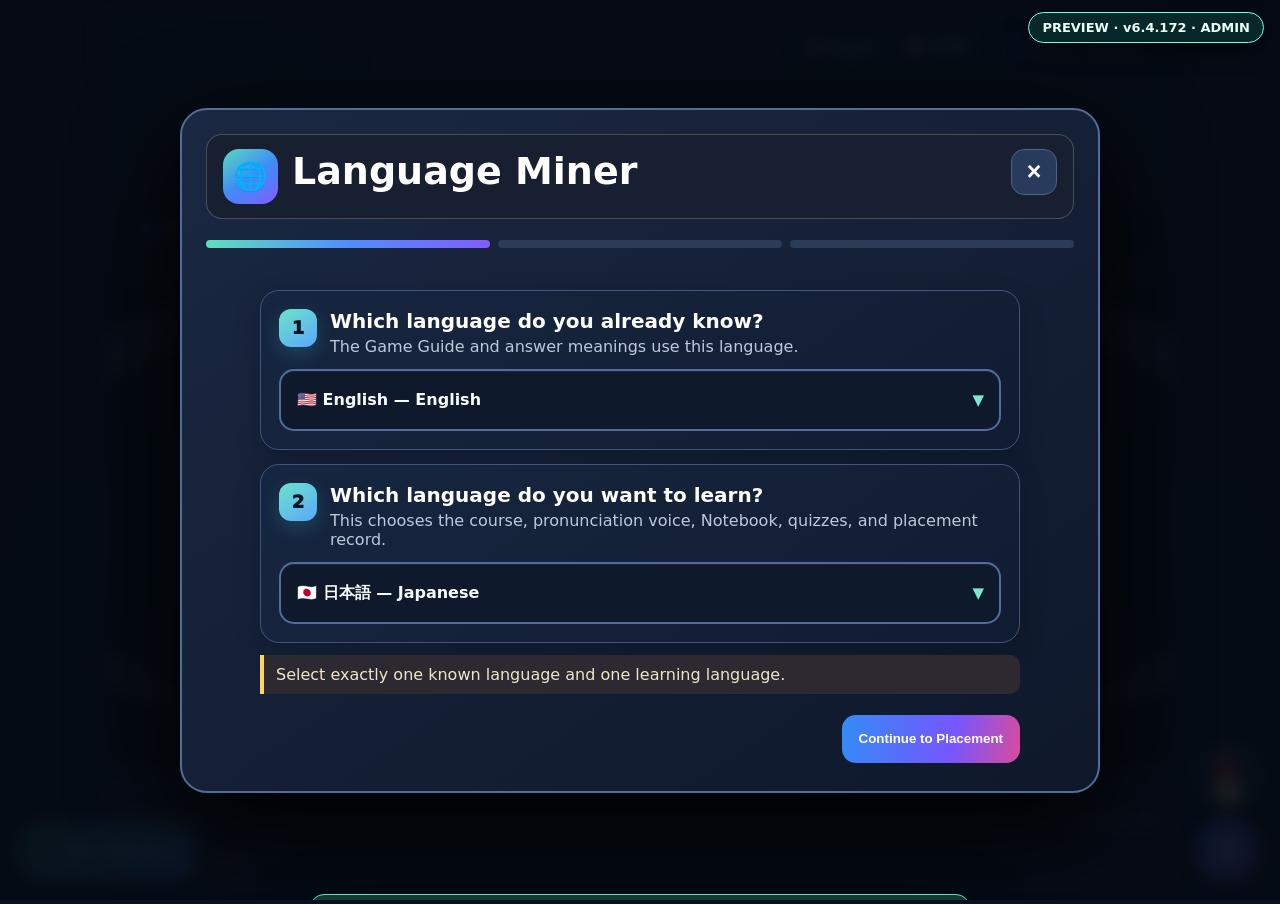
==== commit 9520b091: "Add files via upload" ====
--- a/preview.html
+++ b/preview.html
@@ -3,7 +3,7 @@
 <head>
   <meta charset="utf-8">
   <meta name="viewport" content="width=device-width,initial-scale=1">
-  <title>Language Miner v6.4.171 Preview</title>
+  <title>Language Miner v6.4.172 Preview</title>
   <style>
     html,body,iframe{width:100%;height:100%;margin:0;border:0;background:#07111f}
     body.phone-preview{display:grid;place-items:start center;overflow:auto;background:#020711}
@@ -13,8 +13,8 @@
   </style>
 </head>
 <body>
-  <div id="previewBadge">PREVIEW · v6.4.171</div>
-<iframe id="gamePreview" src="index.html?v=6.4.171-native-voice-engine-r1" title="Language Miner updated preview"></iframe>
+  <div id="previewBadge">PREVIEW · v6.4.172</div>
+<iframe id="gamePreview" src="index.html?v=6.4.172-hearing-progression-r2" title="Language Miner updated preview"></iframe>
   <script>
     (() => {
       const pageParameters = new URLSearchParams(location.search);
@@ -48,7 +48,7 @@
         try {
           app.LANGUAGE_MINER_PREVIEW = true;
           app.LANGUAGE_MINER_PREVIEW_TIER = previewAdmin?3:previewTier;
-          document.getElementById('previewBadge').textContent = `PREVIEW · v6.4.171 · ${previewAdmin?'ADMIN':'PLAYER'}`;
+          document.getElementById('previewBadge').textContent = `PREVIEW · v6.4.172 · ${previewAdmin?'ADMIN':'PLAYER'}`;
           if(!previewAdmin&&previewTier)document.getElementById('previewBadge').textContent+=` · TIER ${previewTier}`;
           if (previewAutoConfirm) app.confirm = () => true;
           app.renderProfileList ||= () => {};
